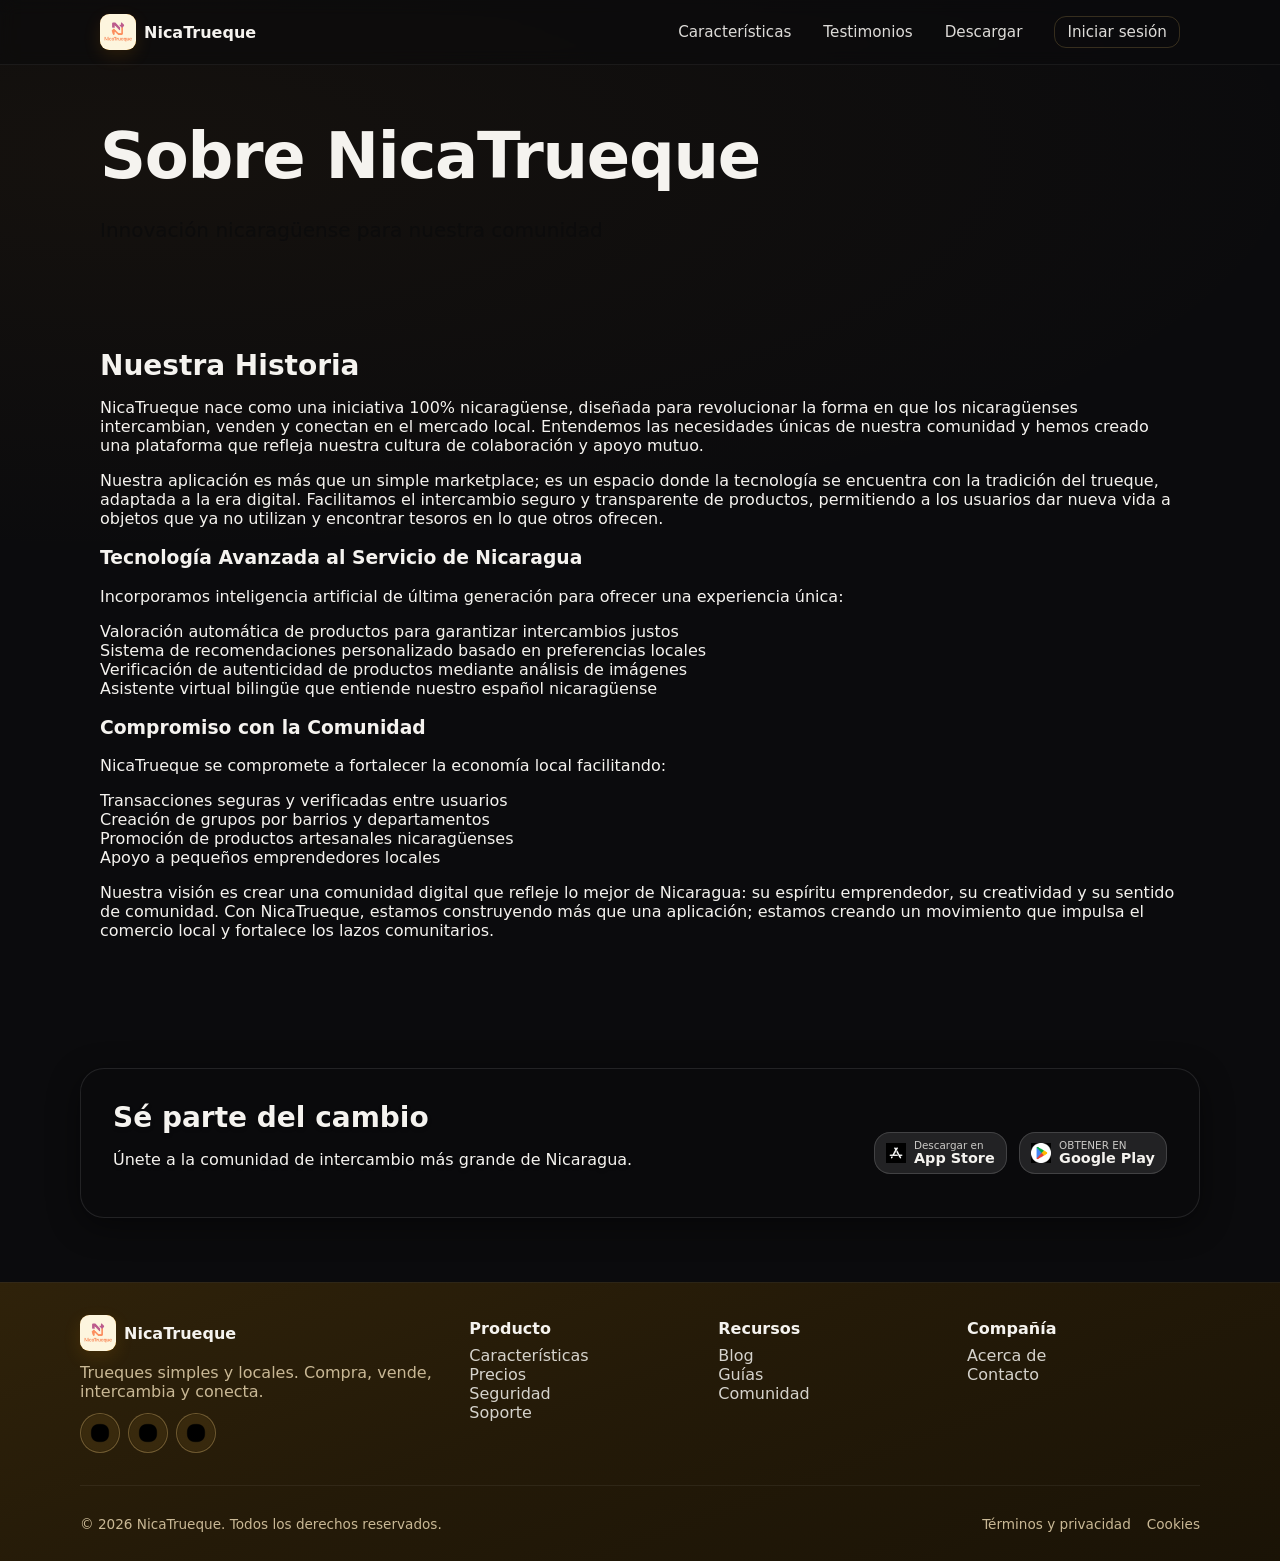
==== about.html @ b0444218 "Deploy landing site with assets, about page, and Google Play link Co-authored-by: Cursor <cursoragen" ====
<!DOCTYPE html>
<html lang="es">
<head>
  <meta charset="utf-8" />
  <meta name="viewport" content="width=device-width, initial-scale=1" />
  <title>NicaTrueque – Sobre Nosotros</title>
  <link rel="stylesheet" href="styles.css" />
</head>
<body>
  <header class="topbar">
    <div class="container topbar-inner">
      <a href="index.html" class="brand" aria-label="NicaTrueque inicio">
        <span class="brand-logo">
          <img src="assets/logo.jpg" alt="NicaTrueque logo">
        </span>
        <span class="brand-text">NicaTrueque</span>
      </a>

      <nav class="nav-desktop" aria-label="principal">
        <a href="index.html#features">Características</a>
        <a href="index.html#testimonials">Testimonios</a>
        <a href="index.html#download">Descargar</a>
        <a href="https://nicatrueque.online" class="btn-outline">Iniciar sesión</a>
      </nav>

      <button class="menu-btn" aria-label="Abrir menú" id="menuBtn">
        <svg viewBox="0 0 24 24" class="icon-20"><path d="M4 7h16M4 12h16M4 17h16" stroke="currentColor" stroke-width="1.8" stroke-linecap="round"/></svg>
      </button>
    </div>

    <nav class="nav-mobile" id="mobileNav" aria-label="principal móvil">
      <a href="index.html#features">Características</a>
      <a href="index.html#testimonials">Testimonios</a>
      <a href="index.html#download">Descargar</a>
      <a href="https://nicatrueque.online" class="btn-outline">Iniciar sesión</a>
    </nav>
  </header>

  <main>
    <section class="hero">
      <div class="container">
        <h1 class="h1 animate-left">Sobre NicaTrueque</h1>
        <p class="lead animate-right">
          Innovación nicaragüense para nuestra comunidad
        </p>
      </div>
    </section>

    <section class="section">
      <div class="container">
        <div class="about-content animate-up">
          <h2 class="h2">Nuestra Historia</h2>
          <p>NicaTrueque nace como una iniciativa 100% nicaragüense, diseñada para revolucionar la forma en que los nicaragüenses intercambian, venden y conectan en el mercado local. Entendemos las necesidades únicas de nuestra comunidad y hemos creado una plataforma que refleja nuestra cultura de colaboración y apoyo mutuo.</p>
          
          <p>Nuestra aplicación es más que un simple marketplace; es un espacio donde la tecnología se encuentra con la tradición del trueque, adaptada a la era digital. Facilitamos el intercambio seguro y transparente de productos, permitiendo a los usuarios dar nueva vida a objetos que ya no utilizan y encontrar tesoros en lo que otros ofrecen.</p>

          <h3>Tecnología Avanzada al Servicio de Nicaragua</h3>
          <p>Incorporamos inteligencia artificial de última generación para ofrecer una experiencia única:</p>
          <ul class="feature-list">
            <li>Valoración automática de productos para garantizar intercambios justos</li>
            <li>Sistema de recomendaciones personalizado basado en preferencias locales</li>
            <li>Verificación de autenticidad de productos mediante análisis de imágenes</li>
            <li>Asistente virtual bilingüe que entiende nuestro español nicaragüense</li>
          </ul>

          <h3>Compromiso con la Comunidad</h3>
          <p>NicaTrueque se compromete a fortalecer la economía local facilitando:</p>
          <ul class="feature-list">
            <li>Transacciones seguras y verificadas entre usuarios</li>
            <li>Creación de grupos por barrios y departamentos</li>
            <li>Promoción de productos artesanales nicaragüenses</li>
            <li>Apoyo a pequeños emprendedores locales</li>
          </ul>

          <p>Nuestra visión es crear una comunidad digital que refleje lo mejor de Nicaragua: su espíritu emprendedor, su creatividad y su sentido de comunidad. Con NicaTrueque, estamos construyendo más que una aplicación; estamos creando un movimiento que impulsa el comercio local y fortalece los lazos comunitarios.</p>
        </div>
      </div>
    </section>

    <section class="cta">
      <div class="container cta-inner">
        <div class="animate-left">
          <h3 class="h2">Sé parte del cambio</h3>
          <p>Únete a la comunidad de intercambio más grande de Nicaragua.</p>
        </div>
        <div class="btn-row animate-right">
          <a href="#" class="store-badge" aria-label="Descargar en App Store">
            <span class="badge-icon">
              <img src="assets/appstore-icon.png" alt="App Store" class="icon-20">
            </span>
            <span class="badge-text"><small>Descargar en</small><strong>App Store</strong></span>
          </a>
          <a href="#" class="store-badge" aria-label="Obtener en Google Play">
            <span class="badge-icon">
              <img src="assets/icona.png" alt="Google Play" class="icon-20">
            </span>
            <span class="badge-text"><small>OBTENER EN</small><strong>Google Play</strong></span>
          </a>
        </div>
      </div>
    </section>
  </main>

  <footer class="footer">
    <div class="container footer-grid">
      <div class="animate-left">
        <div class="brand-row">
          <span class="brand-logo" aria-hidden="true">
            <img src="assets/logo.jpg" alt="NicaTrueque logo">
          </span>
          <span class="brand-text">NicaTrueque</span>
        </div>
        <p class="muted">Trueques simples y locales. Compra, vende, intercambia y conecta.</p>
        <div class="social-row">
          <a href="https://www.facebook.com/nicatrueque.2025?rdid=Xfap9wgtmi3L8c10&share_url=https%3A%2F%2Fwww.facebook.com%2Fshare%2F1KpmhN8hHo%2F#" target="_blank" rel="noopener noreferrer" aria-label="Twitter" class="social"><img src="assets/Purpler_Icon/twitter.png" alt="Twitter" class="social-icon"></a>
          <a href="https://www.facebook.com/nicatrueque.2025?rdid=Xfap9wgtmi3L8c10&share_url=https%3A%2F%2Fwww.facebook.com%2Fshare%2F1KpmhN8hHo%2F#" target="_blank" rel="noopener noreferrer" aria-label="Facebook" class="social"><img src="assets/Purpler_Icon/facebook.png" alt="Facebook" class="social-icon"></a>
          <a href="https://www.facebook.com/nicatrueque.2025?rdid=Xfap9wgtmi3L8c10&share_url=https%3A%2F%2Fwww.facebook.com%2Fshare%2F1KpmhN8hHo%2F#" target="_blank" rel="noopener noreferrer" aria-label="Instagram" class="social"><img src="assets/Purpler_Icon/instagram.png" alt="Instagram" class="social-icon"></a>
        </div>
      </div>

      <div class="links-grid animate-right">
        <div>
          <h4>Producto</h4>
          <ul>
            <li><a href="about.html">Características</a></li>
            <li><a href="#">Precios</a></li>
            <li><a href="#">Seguridad</a></li>
            <li><a href="mailto:nicatruequ@gmail.com?subject=Soporte%20NicaTrueque" title="Contactar a soporte">Soporte</a></li>
          </ul>
        </div>
        <div>
          <h4>Recursos</h4>
          <ul>
            <li><a href="#">Blog</a></li>
            <li><a href="#">Guías</a></li>
            <li><a href="#">Comunidad</a></li>
          </ul>
        </div>
        <div>
          <h4>Compañía</h4>
          <ul>
            <li><a href="about.html">Acerca de</a></li>
            <li><a href="mailto:nicatruequ@gmail.com" title="Envíanos un correo">Contacto</a></li>
          </ul>
        </div>
      </div>
    </div>
    <div class="container footer-bottom">
      <p>© <span id="year"></span> NicaTrueque. Todos los derechos reservados.</p>
      <div class="legal">
        <a href="#">Términos y privacidad</a>
        <a href="#">Cookies</a>
      </div>
    </div>
  </footer>

  <script>
    // Animation observer
    const observer = new IntersectionObserver((entries) => {
      entries.forEach(entry => {
        if (entry.isIntersecting) {
          entry.target.classList.add('animate');
        }
      });
    }, {
      threshold: 0.1
    });

    // Observe all animated elements
    document.addEventListener('DOMContentLoaded', () => {
      const animatedElements = document.querySelectorAll('.animate-left, .animate-right, .animate-up');
      animatedElements.forEach(el => observer.observe(el));

      // Update copyright year
      document.getElementById('year').textContent = new Date().getFullYear();
    });
  </script>
</body>
</html>
---- styles.css ----
/* ====== Reset básico ====== */
* { box-sizing: border-box; }
html, body { margin: 0; padding: 0; }
img, svg { display: block; max-width: 100%; }
a { color: inherit; text-decoration: none; }
ul { list-style: none; padding: 0; margin: 0; }
button { background: none; border: none; cursor: pointer; }

:root{
  /* Futuristic palette based on user colors */
  --bg: #0b0b0d; /* dark app background */
  --card: #0f1113; /* slightly lighter panel */
  --text: #f5f3ef; /* light text */
  --muted: #c9b895; /* muted light gold */
  --border: rgba(255,255,255,0.06);
  --accent-dark: #7B542F; /* user: dark brown */
  --accent-2: #B6771D;   /* user: brown/gold */
  --accent-3: #FF9D00;   /* user: orange */
  --accent-4: #FFCF71;   /* user: light gold */
  --accent-glow: rgba(255,157,0,0.12);
}

body { font-family: ui-sans-serif, system-ui, -apple-system, Segoe UI, Roboto, Ubuntu, Cantarell, Noto Sans, Arial, "Apple Color Emoji", "Segoe UI Emoji"; color: var(--text); background: radial-gradient(1200px 400px at 10% 10%, rgba(183,119,29,0.06), transparent), var(--bg); }

.container { max-width: 1120px; margin: 0 auto; padding: 0 1.25rem; }

/* ====== Topbar ====== */
.topbar { position: sticky; top: 0; backdrop-filter: saturate(1.4) blur(8px); background: rgba(11,11,13,0.6); border-bottom: 1px solid var(--border); z-index: 10; }
.topbar-inner { display:flex; align-items:center; justify-content:space-between; height:64px; }
.brand { display:flex; align-items:center; gap:.5rem; }
.brand-logo { display:grid; place-items:center; width:36px; height:36px; border-radius:.6rem; background: linear-gradient(135deg, var(--accent-2), var(--accent-3)); color:#0b0b0d; box-shadow: 0 6px 18px var(--accent-glow); }
.brand-text { font-weight: 700; }

/* Ensure logo image fills the logo container */
.brand-logo img { width: 100%; height: 100%; object-fit: cover; border-radius: inherit; display: block; }

.nav-desktop { display:none; gap:2rem; align-items:center; }
.nav-desktop a { font-size:.95rem; color: rgba(245,243,239,0.9); }
.nav-desktop a:hover { color: var(--accent-4); }
.btn-outline { border:1px solid rgba(255,207,113,0.18); color: var(--accent-3); padding:.4rem .75rem; border-radius:.75rem; }
.btn-outline:hover { background: rgba(255,207,113,0.04); }

.menu-btn { display:inline-flex; border:1px solid var(--border); padding:.4rem .6rem; border-radius:.75rem; }
.icon-20 { width:20px; height:20px; }
.icon-24 { width:24px; height:24px; }

.nav-mobile { display:none; flex-direction:column; gap:.5rem; padding: .5rem 1rem 1rem; border-bottom:1px solid var(--border); }
.nav-mobile a { padding:.5rem .75rem; border-radius:.5rem; color: rgba(245,243,239,0.9); }
.nav-mobile a:hover { background: rgba(255,207,113,0.03); color: var(--accent-4); }

/* ====== Hero ====== */
.hero { position: relative; overflow: hidden; padding: 3.5rem 0; color: var(--text); background: none; }
.hero .lead { color: rgba(11,11,13,0.8); }

/* Make the two store buttons in the hero section black */
.hero .store-badge { background: #000 !important; color: #fff !important; border-color: rgba(255,255,255,0.06); box-shadow: 0 6px 18px rgba(0,0,0,0.35); }
.hero .store-badge .badge-text { color: #fff; }
.hero .store-badge img { filter: none; }
.h1 { 
  font-size: clamp(2.5rem, 5vw, 4rem); 
  margin: 0;
  line-height: 1.1;
  font-weight: 800;
  letter-spacing: -0.02em;
}

.h1 span {
  display: inline-block;
}

.h2 { 
  font-size: clamp(1.25rem, 2.5vw, 1.75rem); 
  margin: 0 0 .25rem;
}

.lead { 
  color: var(--muted); 
  margin: 1.5rem 0 0; 
  max-width: 55ch;
  font-size: 1.25rem;
  line-height: 1.5;
}

.hero-grid { display:grid; gap:2.5rem; align-items:center; }
@media (min-width: 1024px){
  .hero-grid { grid-template-columns: 1fr 1fr; }
}

.btn-row { display:flex; flex-wrap:wrap; gap:.75rem; margin-top:1.25rem; }
.btn-primary { background: linear-gradient(90deg, var(--accent-2), var(--accent-3)); color:#0b0b0d; font-weight:700; padding:.75rem 1.1rem; border-radius:1rem; box-shadow: 0 8px 30px var(--accent-glow); border: 1px solid rgba(255,255,255,0.04); letter-spacing: .2px; }
.btn-primary:hover { background: linear-gradient(90deg, var(--accent-dark), var(--accent-2)); transform: translateY(-1px); }

.store-badge { display:inline-flex; align-items:center; gap:.5rem; background: linear-gradient(180deg, rgba(255,255,255,0.02), rgba(255,255,255,0.01)); color: var(--text); border:1px solid var(--border); border-radius:1rem; padding:.45rem .7rem; backdrop-filter: blur(6px); }
.store-badge .badge-text { display:flex; flex-direction:column; line-height:1.05; }
.store-badge small { opacity:.8; font-size:.65rem; }
.store-badge strong { font-size:.9rem; }

.phone-wrap { display:flex; justify-content:center; }
.phone { position:relative; width:280px; height:540px; background: linear-gradient(180deg, rgba(255,157,0,0.04), rgba(123,84,47,0.02)); border:1px solid rgba(255,255,255,0.04); border-radius:40px; padding:10px; box-shadow: 0 18px 50px rgba(0,0,0,.5); }
.notch { width:128px; height:24px; background: linear-gradient(90deg, rgba(0,0,0,0.6), rgba(0,0,0,0.4)); border-bottom-left-radius:16px; border-bottom-right-radius:16px; margin:4px auto 0; }
.screen { position:relative; height:460px; margin:8px auto 0; border-radius:32px; overflow:hidden; background: linear-gradient(135deg, rgba(11,11,13,0.6), rgba(7,7,10,0.9)); display:flex; align-items:center; justify-content:center; }
.logo-gif { max-height:220px; border-radius:12px; }
.media-chip { position:absolute; bottom:10px; left:50%; transform:translateX(-50%); background: rgba(255,255,255,0.04); color: var(--muted); font-size:.65rem; padding:.15rem .35rem; border-radius:999px; backdrop-filter: blur(4px); }

.side-btn { position:absolute; width:2px; background:#9ca3af; right:-1px; border-radius:2px; }
.side-btn.left { left:-1px; right:auto; top:96px; height:64px; }
.side-btn.right.short { top:80px; height:32px; }
.side-btn.right.long { top:128px; height:56px; }

.svg-card { width:200px; height:200px; background: linear-gradient(135deg, rgba(255,207,113,0.06), rgba(255,157,0,0.03)); border-radius:16px; padding:16px; box-shadow: 0 8px 28px rgba(183,119,29,0.06); }

/* Restore original phone frame color for the first section (hero) */
.hero .phone { background: #111827 !important; border: 1px solid #d1d5db !important; box-shadow: 0 15px 40px rgba(0,0,0,.15) !important; padding: 8px !important; width: 270px !important; height: 520px !important; }

/* ====== Secciones ====== */
.section { padding: 3rem 0; }
.grid-3 { display:grid; gap:1rem; }
@media (min-width: 768px){ .grid-3 { grid-template-columns: repeat(3, 1fr); } }
.card { background: var(--card); border:1px solid rgba(255,255,255,0.03); border-radius:24px; padding:1rem; box-shadow: 0 6px 18px rgba(0,0,0,.45); }
.card-icon { display:inline-flex; align-items:center; justify-content:center; background: linear-gradient(135deg, var(--accent-4), rgba(255,157,0,0.06)); color: var(--accent-dark); border:1px solid rgba(255,207,113,0.06); border-radius:16px; padding:.6rem; margin-bottom:.6rem; }
/* ensure Purpler icons fit nicely */
.card-icon img { width: 28px; height: 28px; display: block; }

/* ====== Testimonials ====== */
.testimonials-grid {
  display: grid;
  gap: 2rem;
  grid-template-columns: repeat(auto-fit, minmax(300px, 1fr));
}

.testimonial-card {
  background: var(--card);
  border: 1px solid var(--border);
  border-radius: 24px;
  padding: 1.5rem;
  box-shadow: 0 8px 28px rgba(0,0,0,.25);
  transition: transform 0.3s ease;
}

.testimonial-card:hover {
  transform: translateY(-5px);
}

.testimonial-content {
  display: flex;
  flex-direction: column;
  gap: 1rem;
}

.star-icon {
  width: 56px;
  height: 56px;
  border-radius: 50%;
  object-fit: cover;
  border: 2px solid rgba(255, 214, 140, 0.7);
  box-shadow: 0 6px 14px rgba(0, 0, 0, 0.25);
}

.testimonial-text {
  color: var(--text);
  font-size: 1.1rem;
  line-height: 1.6;
  font-style: italic;
}

.testimonial-author {
  display: flex;
  flex-direction: column;
  gap: 0.25rem;
  margin-top: 1rem;
}

.testimonial-author strong {
  color: var(--accent-4);
}

.testimonial-author span {
  color: var(--muted);
  font-size: 0.9rem;
}

/* ====== CTA ====== */
.cta {
  background: linear-gradient(rgba(0, 0, 0, 0.7), rgba(0, 0, 0, 0.7)), url('assets/background-app-phone.png');
  background-size: cover;
  background-position: center;
  background-attachment: fixed;
  padding: 4rem 0;
}

.cta-inner { 
  display: flex; 
  align-items: center; 
  justify-content: space-between; 
  gap: 2rem;
  background: rgba(11, 11, 13, 0.85);
  backdrop-filter: blur(10px);
  border: 1px solid rgba(255, 255, 255, 0.1);
  border-radius: 24px;
  padding: 2rem;
  box-shadow: 0 8px 32px rgba(0, 0, 0, 0.45);
}

.cta-inner h3,
.cta-inner p {
  color: var(--text);
  text-shadow: 0 2px 4px rgba(0, 0, 0, 0.2);
}

.cta-inner .store-badge {
  background: rgba(255, 255, 255, 0.1);
  backdrop-filter: blur(5px);
  border: 1px solid rgba(255, 255, 255, 0.15);
  transition: all 0.3s ease;
}

.cta-inner .store-badge:hover {
  background: rgba(255, 255, 255, 0.15);
  transform: translateY(-2px);
}

@media (max-width: 640px){ 
  .cta-inner { 
    flex-direction: column; 
    align-items: flex-start;
    padding: 1.5rem;
  } 
}

/* ====== Footer ====== */
.footer { border-top:1px solid var(--border); background: linear-gradient(160deg, #2f220a 0%, #241a08 45%, #1a1306 100%); }
.footer-grid { display:grid; gap:1.5rem; padding:2rem 0; }
@media (min-width: 768px){ .footer-grid { grid-template-columns: 1fr 2fr; } }
.brand-row { display:flex; align-items:center; gap:.5rem; }
.muted { color: var(--muted); margin:.75rem 0 0; max-width: 45ch; }
.social-row { display:flex; gap:.5rem; margin-top:.75rem; }
.social {
  display:grid;
  place-items:center;
  width:40px;
  height:40px;
  border:1px solid rgba(255,214,140,0.28);
  border-radius:999px;
  background: rgba(255,191,73,0.08);
  box-shadow: 0 0 0 1px rgba(0,0,0,0.15) inset;
  transition: all .25s ease;
}
.social:hover {
  background: rgba(255,191,73,0.2);
  border-color: rgba(255,226,164,0.55);
  transform: translateY(-2px);
}
.social-icon {
  width:20px;
  height:20px;
  display:block;
  filter: brightness(0) saturate(100%);
}

.links-grid { display:grid; grid-template-columns: repeat(2, 1fr); gap:1rem; }
@media (min-width: 640px){ .links-grid { grid-template-columns: repeat(3, 1fr); } }
.links-grid h4 { margin:.25rem 0 .5rem; }
.links-grid a { color: rgba(245,243,239,0.85); }
.links-grid a:hover { color: var(--accent-4); }

.footer-bottom { border-top:1px solid var(--border); display:flex; justify-content:space-between; align-items:center; padding:1rem 0; color: var(--muted); font-size:.85rem; }
.footer-bottom .legal { display:flex; gap:1rem; }

/* ====== Animations ====== */
@keyframes slideInLeft {
  from {
    opacity: 0;
    transform: translateX(-100px);
  }
  to {
    opacity: 1;
    transform: translateX(0);
  }
}

@keyframes slideInRight {
  from {
    opacity: 0;
    transform: translateX(100px);
  }
  to {
    opacity: 1;
    transform: translateX(0);
  }
}

@keyframes slideInUp {
  from {
    opacity: 0;
    transform: translateY(50px);
  }
  to {
    opacity: 1;
    transform: translateY(0);
  }
}

.animate-left {
  opacity: 0;
  transform: translateX(-100px);
}

.animate-right {
  opacity: 0;
  transform: translateX(100px);
}

.animate-up {
  opacity: 0;
  transform: translateY(50px);
}

.animate-left.animate,
.animate-right.animate,
.animate-up.animate {
  opacity: 1;
  transform: translate(0);
  transition: all 0.8s ease-out;
}

/* ====== Dark-gold animated background scoped to .hero ====== */
.hero .gold-bg {
  position: absolute;
  inset: 0;
  z-index: 1;
  /* Layered dark-gold gradient */
  background:
    radial-gradient(1200px 800px at 15% 20%, rgba(255,220,130,.12), transparent 60%),
    radial-gradient(1200px 900px at 85% 80%, rgba(255,200,90,.10), transparent 60%),
    linear-gradient(130deg,
      #0b0a08 0%,
      #15110c 15%,
      #7a5a14 32%,
      #a37b13 50%,
      #c4a24a 64%,
      #1a140d 78%,
      #0b0a08 100%);
  background-size: 180% 180%;
  animation: gradientShiftHero 28s ease-in-out infinite alternate;
}

.hero .gold-bg::before {
  content: "";
  position: absolute; inset: 0;
  pointer-events: none;
  background-image: repeating-radial-gradient(circle at 20% 30%, rgba(255,255,255,0.06) 0 1px, rgba(0,0,0,0) 1px 2px);
  mix-blend-mode: overlay;
  filter: contrast(140%) brightness(110%);
  opacity: .65;
  animation: grainMoveHero 3.5s steps(6) infinite;
}

.hero .gold-bg::after {
  content: "";
  position: absolute; inset: -20% -40%;
  background: linear-gradient(100deg, rgba(255,255,255,0) 35%, rgba(255,245,200,.16) 50%, rgba(255,255,255,0) 65%);
  transform: translateX(-60%) rotate(8deg);
  animation: shimmerHero 10s linear infinite;
  mix-blend-mode: screen;
  pointer-events: none;
}

.hero .sparkles {
  position: absolute; inset: 0; pointer-events: none; z-index: 2;
  opacity: 0.35;
  background:
    radial-gradient(3px 3px at 12% 24%, #ffe8a6 0 60%, transparent 60%),
    radial-gradient(2px 2px at 28% 72%, #ffd36b 0 60%, transparent 60%),
    radial-gradient(2px 2px at 52% 18%, #ffe1a0 0 60%, transparent 60%),
    radial-gradient(3px 3px at 76% 64%, #ffd981 0 60%, transparent 60%),
    radial-gradient(2px 2px at 88% 36%, #ffefb2 0 60%, transparent 60%);
  animation: driftHero 22s ease-in-out infinite alternate;
  filter: drop-shadow(0 0 4px rgba(255,217,130,.4));
}

/* Ensure content sits above the background */
.hero .container { position: relative; z-index: 5; }

@keyframes gradientShiftHero {
  0%   { background-position: 0% 40%; }
  50%  { background-position: 60% 60%; }
  100% { background-position: 100% 40%; }
}
@keyframes grainMoveHero {
  0% { transform: translate(0,0); }
  100% { transform: translate(2%, -2%); }
}
@keyframes shimmerHero {
  0%   { transform: translateX(-60%) rotate(8deg); }
  100% { transform: translateX(60%)  rotate(8deg); }
}
@keyframes driftHero {
  0%   { transform: translateY(0) scale(1); }
  100% { transform: translateY(-10px) scale(1.02); }
}

/* ====== Utilidades ====== */
.visually-hidden { position:absolute!important; height:1px; width:1px; overflow:hidden; clip: rect(1px,1px,1px,1px); white-space:nowrap; }

/* ====== Responsivo ====== */
@media (min-width: 768px){
  .nav-desktop { display:flex; }
  .menu-btn { display:none; }
}
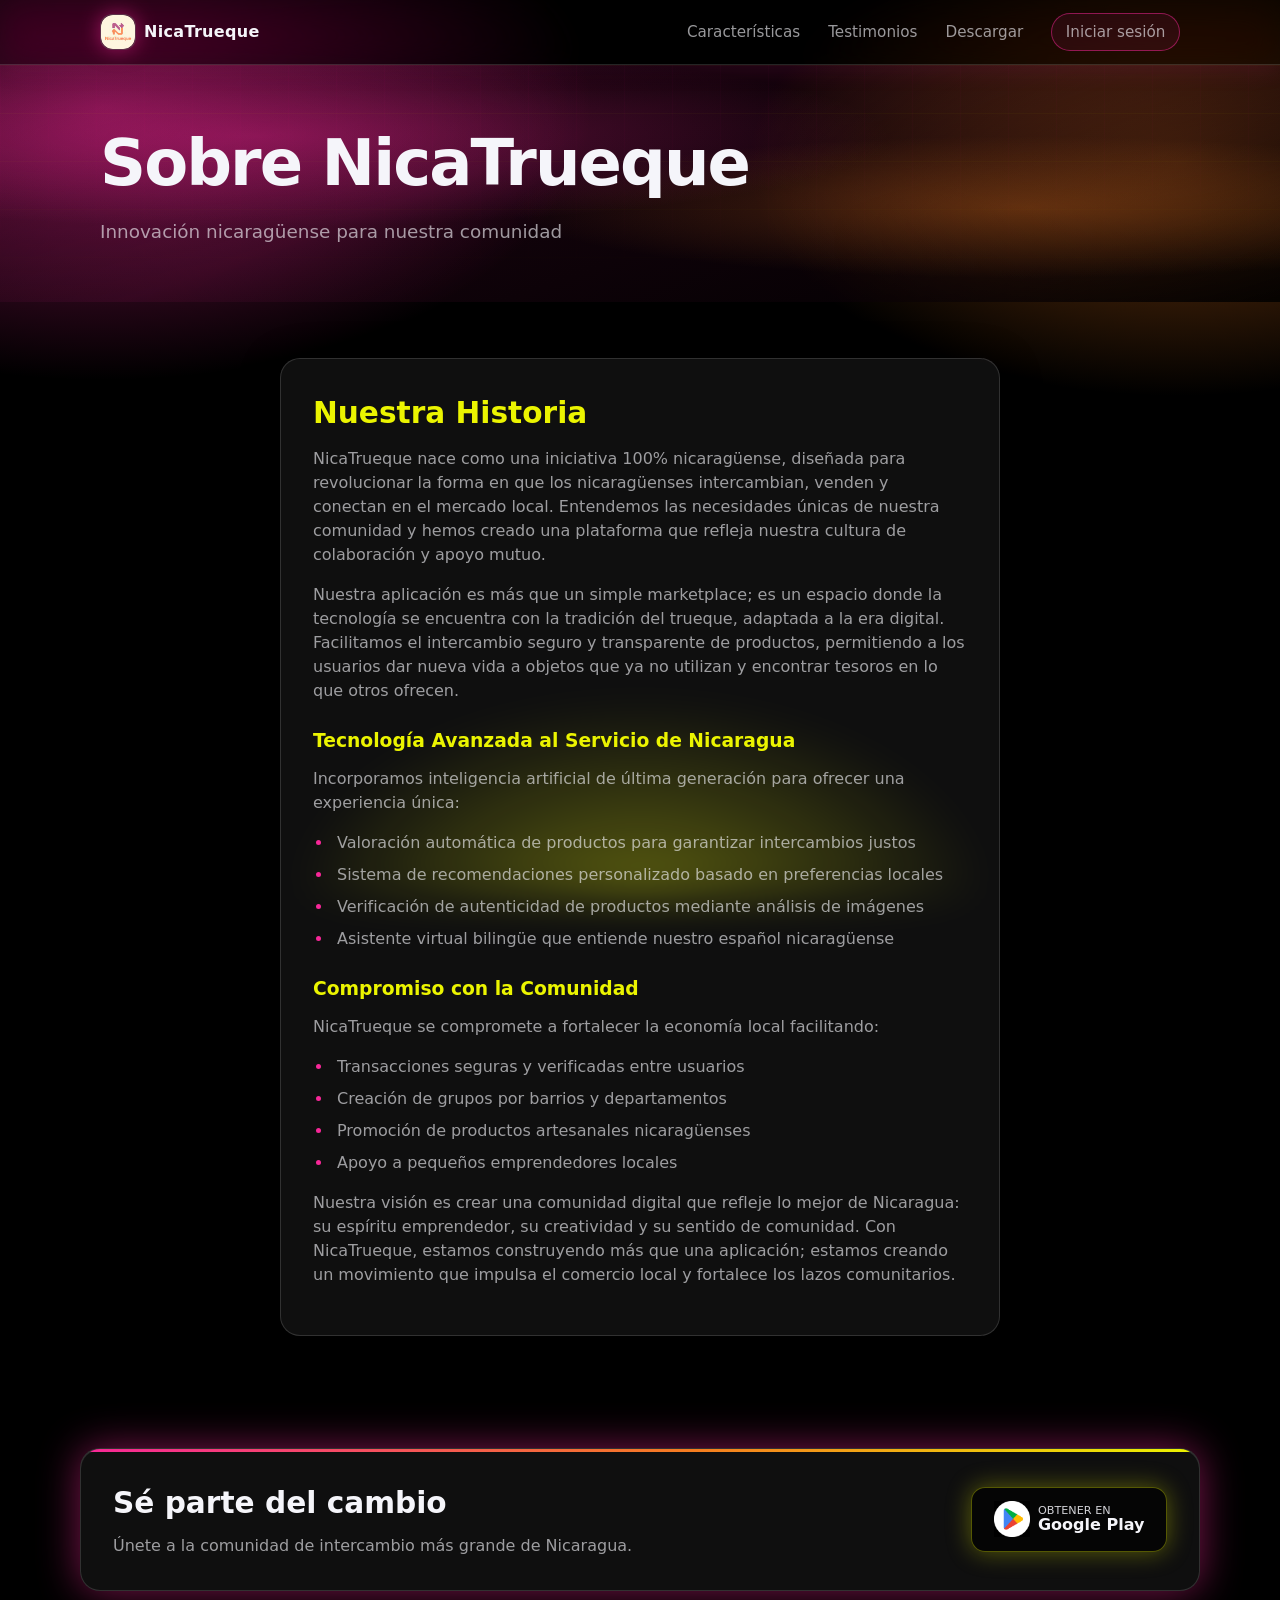
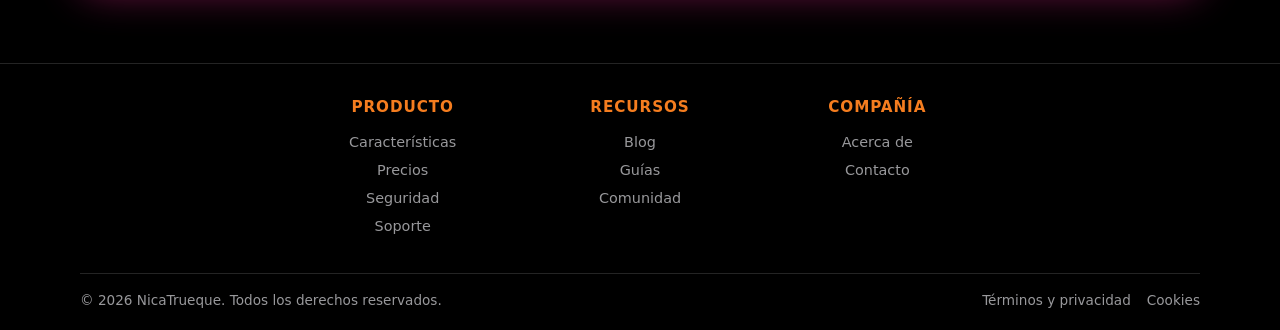
==== commit 9c3e78cd: "Update landing with features carousel, redesigned UI, and footer links. Adds about page, optimized a" ====
--- a/about.html
+++ b/about.html
@@ -4,6 +4,8 @@
   <meta charset="utf-8" />
   <meta name="viewport" content="width=device-width, initial-scale=1" />
   <title>NicaTrueque – Sobre Nosotros</title>
+  <link rel="icon" type="image/jpeg" href="assets/logo-icon.jpg" />
+  <link rel="apple-touch-icon" href="assets/logo-header.jpg" />
   <link rel="stylesheet" href="styles.css" />
 </head>
 <body>
@@ -11,7 +13,7 @@
     <div class="container topbar-inner">
       <a href="index.html" class="brand" aria-label="NicaTrueque inicio">
         <span class="brand-logo">
-          <img src="assets/logo.jpg" alt="NicaTrueque logo">
+          <img src="assets/logo-header.jpg" alt="NicaTrueque logo" width="36" height="36" fetchpriority="high" decoding="async">
         </span>
         <span class="brand-text">NicaTrueque</span>
       </a>
@@ -38,6 +40,8 @@
 
   <main>
     <section class="hero">
+      <div class="scifi-bg" aria-hidden="true"></div>
+      <div class="scifi-grid" aria-hidden="true"></div>
       <div class="container">
         <h1 class="h1 animate-left">Sobre NicaTrueque</h1>
         <p class="lead animate-right">
@@ -84,13 +88,7 @@
           <p>Únete a la comunidad de intercambio más grande de Nicaragua.</p>
         </div>
         <div class="btn-row animate-right">
-          <a href="#" class="store-badge" aria-label="Descargar en App Store">
-            <span class="badge-icon">
-              <img src="assets/appstore-icon.png" alt="App Store" class="icon-20">
-            </span>
-            <span class="badge-text"><small>Descargar en</small><strong>App Store</strong></span>
-          </a>
-          <a href="#" class="store-badge" aria-label="Obtener en Google Play">
+          <a href="https://play.google.com/store/apps/details?id=com.realesed.nicatrueque" class="store-badge" aria-label="Obtener en Google Play" target="_blank" rel="noopener noreferrer">
             <span class="badge-icon">
               <img src="assets/icona.png" alt="Google Play" class="icon-20">
             </span>
@@ -103,21 +101,6 @@
 
   <footer class="footer">
     <div class="container footer-grid">
-      <div class="animate-left">
-        <div class="brand-row">
-          <span class="brand-logo" aria-hidden="true">
-            <img src="assets/logo.jpg" alt="NicaTrueque logo">
-          </span>
-          <span class="brand-text">NicaTrueque</span>
-        </div>
-        <p class="muted">Trueques simples y locales. Compra, vende, intercambia y conecta.</p>
-        <div class="social-row">
-          <a href="https://www.facebook.com/nicatrueque.2025?rdid=Xfap9wgtmi3L8c10&share_url=https%3A%2F%2Fwww.facebook.com%2Fshare%2F1KpmhN8hHo%2F#" target="_blank" rel="noopener noreferrer" aria-label="Twitter" class="social"><img src="assets/Purpler_Icon/twitter.png" alt="Twitter" class="social-icon"></a>
-          <a href="https://www.facebook.com/nicatrueque.2025?rdid=Xfap9wgtmi3L8c10&share_url=https%3A%2F%2Fwww.facebook.com%2Fshare%2F1KpmhN8hHo%2F#" target="_blank" rel="noopener noreferrer" aria-label="Facebook" class="social"><img src="assets/Purpler_Icon/facebook.png" alt="Facebook" class="social-icon"></a>
-          <a href="https://www.facebook.com/nicatrueque.2025?rdid=Xfap9wgtmi3L8c10&share_url=https%3A%2F%2Fwww.facebook.com%2Fshare%2F1KpmhN8hHo%2F#" target="_blank" rel="noopener noreferrer" aria-label="Instagram" class="social"><img src="assets/Purpler_Icon/instagram.png" alt="Instagram" class="social-icon"></a>
-        </div>
-      </div>
-
       <div class="links-grid animate-right">
         <div>
           <h4>Producto</h4>
@@ -125,22 +108,22 @@
             <li><a href="about.html">Características</a></li>
             <li><a href="#">Precios</a></li>
             <li><a href="#">Seguridad</a></li>
-            <li><a href="mailto:nicatruequ@gmail.com?subject=Soporte%20NicaTrueque" title="Contactar a soporte">Soporte</a></li>
+            <li><a href="mailto:nicatrueque@gmail.com?subject=Soporte%20NicaTrueque" title="Contactar a soporte">Soporte</a></li>
           </ul>
         </div>
         <div>
           <h4>Recursos</h4>
           <ul>
             <li><a href="#">Blog</a></li>
-            <li><a href="#">Guías</a></li>
-            <li><a href="#">Comunidad</a></li>
+            <li><a href="https://www.facebook.com/nicatrueque.2025/" target="_blank" rel="noopener noreferrer">Guías</a></li>
+            <li><a href="https://www.facebook.com/nicatrueque.2025/" target="_blank" rel="noopener noreferrer">Comunidad</a></li>
           </ul>
         </div>
         <div>
           <h4>Compañía</h4>
           <ul>
             <li><a href="about.html">Acerca de</a></li>
-            <li><a href="mailto:nicatruequ@gmail.com" title="Envíanos un correo">Contacto</a></li>
+            <li><a href="mailto:nicatrueque@gmail.com" title="Envíanos un correo">Contacto</a></li>
           </ul>
         </div>
       </div>
@@ -154,26 +137,6 @@
     </div>
   </footer>
 
-  <script>
-    // Animation observer
-    const observer = new IntersectionObserver((entries) => {
-      entries.forEach(entry => {
-        if (entry.isIntersecting) {
-          entry.target.classList.add('animate');
-        }
-      });
-    }, {
-      threshold: 0.1
-    });
-
-    // Observe all animated elements
-    document.addEventListener('DOMContentLoaded', () => {
-      const animatedElements = document.querySelectorAll('.animate-left, .animate-right, .animate-up');
-      animatedElements.forEach(el => observer.observe(el));
-
-      // Update copyright year
-      document.getElementById('year').textContent = new Date().getFullYear();
-    });
-  </script>
+  <script src="app.js" defer></script>
 </body>
 </html>
--- a/styles.css
+++ b/styles.css
@@ -1,146 +1,449 @@
-/* ====== Reset básico ====== */
+/* ====== Reset ====== */
 * { box-sizing: border-box; }
-html, body { margin: 0; padding: 0; }
+
+html, body {
+  margin: 0;
+  padding: 0;
+  overflow-x: hidden;
+  width: 100%;
+  max-width: 100%;
+}
+
+main {
+  overflow-x: hidden;
+  max-width: 100%;
+}
+
 img, svg { display: block; max-width: 100%; }
 a { color: inherit; text-decoration: none; }
 ul { list-style: none; padding: 0; margin: 0; }
-button { background: none; border: none; cursor: pointer; }
-
-:root{
-  /* Futuristic palette based on user colors */
-  --bg: #0b0b0d; /* dark app background */
-  --card: #0f1113; /* slightly lighter panel */
-  --text: #f5f3ef; /* light text */
-  --muted: #c9b895; /* muted light gold */
-  --border: rgba(255,255,255,0.06);
-  --accent-dark: #7B542F; /* user: dark brown */
-  --accent-2: #B6771D;   /* user: brown/gold */
-  --accent-3: #FF9D00;   /* user: orange */
-  --accent-4: #FFCF71;   /* user: light gold */
-  --accent-glow: rgba(255,157,0,0.12);
-}
-
-body { font-family: ui-sans-serif, system-ui, -apple-system, Segoe UI, Roboto, Ubuntu, Cantarell, Noto Sans, Arial, "Apple Color Emoji", "Segoe UI Emoji"; color: var(--text); background: radial-gradient(1200px 400px at 10% 10%, rgba(183,119,29,0.06), transparent), var(--bg); }
+button { background: none; border: none; cursor: pointer; font: inherit; }
+
+/* ====== Sci-fi palette ====== */
+:root {
+  --black: #000000;
+  --pink: #F72798;
+  --orange: #F57D1F;
+  --yellow: #EBF400;
+  --bg: var(--black);
+  --text: #f5f5fa;
+  --muted: rgba(245, 245, 250, 0.62);
+  --glass: rgba(255, 255, 255, 0.06);
+  --glass-strong: rgba(255, 255, 255, 0.1);
+  --glass-border: rgba(255, 255, 255, 0.14);
+  --glass-blur: 20px;
+  --radius: 20px;
+  --radius-sm: 14px;
+  --glow-pink: rgba(247, 39, 152, 0.5);
+  --glow-orange: rgba(245, 125, 31, 0.45);
+  --glow-yellow: rgba(235, 244, 0, 0.35);
+  --gradient-accent: linear-gradient(135deg, var(--pink) 0%, var(--orange) 55%, var(--yellow) 100%);
+}
+
+body {
+  font-family: "Segoe UI", ui-sans-serif, system-ui, -apple-system, Roboto, sans-serif;
+  color: var(--text);
+  background: var(--black);
+  min-height: 100vh;
+  line-height: 1.5;
+}
+
+body::before {
+  content: "";
+  position: fixed;
+  inset: 0;
+  z-index: -2;
+  background:
+    radial-gradient(ellipse 70% 55% at 8% 12%, var(--glow-pink), transparent 55%),
+    radial-gradient(ellipse 65% 50% at 92% 18%, var(--glow-orange), transparent 52%),
+    radial-gradient(ellipse 55% 45% at 50% 100%, var(--glow-yellow), transparent 50%),
+    var(--black);
+  pointer-events: none;
+}
 
 .container { max-width: 1120px; margin: 0 auto; padding: 0 1.25rem; }
 
+.text-gradient {
+  background: var(--gradient-accent);
+  -webkit-background-clip: text;
+  background-clip: text;
+  color: transparent;
+}
+
+.section-title {
+  text-align: center;
+  margin: 0 0 2rem;
+}
+
+/* ====== Glass utility ====== */
+.glass-panel {
+  background: var(--glass);
+  backdrop-filter: blur(var(--glass-blur)) saturate(160%);
+  -webkit-backdrop-filter: blur(var(--glass-blur)) saturate(160%);
+  border: 1px solid var(--glass-border);
+  box-shadow:
+    0 8px 32px rgba(0, 0, 0, 0.45),
+    inset 0 1px 0 rgba(255, 255, 255, 0.1);
+}
+
 /* ====== Topbar ====== */
-.topbar { position: sticky; top: 0; backdrop-filter: saturate(1.4) blur(8px); background: rgba(11,11,13,0.6); border-bottom: 1px solid var(--border); z-index: 10; }
-.topbar-inner { display:flex; align-items:center; justify-content:space-between; height:64px; }
-.brand { display:flex; align-items:center; gap:.5rem; }
-.brand-logo { display:grid; place-items:center; width:36px; height:36px; border-radius:.6rem; background: linear-gradient(135deg, var(--accent-2), var(--accent-3)); color:#0b0b0d; box-shadow: 0 6px 18px var(--accent-glow); }
-.brand-text { font-weight: 700; }
-
-/* Ensure logo image fills the logo container */
-.brand-logo img { width: 100%; height: 100%; object-fit: cover; border-radius: inherit; display: block; }
-
-.nav-desktop { display:none; gap:2rem; align-items:center; }
-.nav-desktop a { font-size:.95rem; color: rgba(245,243,239,0.9); }
-.nav-desktop a:hover { color: var(--accent-4); }
-.btn-outline { border:1px solid rgba(255,207,113,0.18); color: var(--accent-3); padding:.4rem .75rem; border-radius:.75rem; }
-.btn-outline:hover { background: rgba(255,207,113,0.04); }
-
-.menu-btn { display:inline-flex; border:1px solid var(--border); padding:.4rem .6rem; border-radius:.75rem; }
-.icon-20 { width:20px; height:20px; }
-.icon-24 { width:24px; height:24px; }
-
-.nav-mobile { display:none; flex-direction:column; gap:.5rem; padding: .5rem 1rem 1rem; border-bottom:1px solid var(--border); }
-.nav-mobile a { padding:.5rem .75rem; border-radius:.5rem; color: rgba(245,243,239,0.9); }
-.nav-mobile a:hover { background: rgba(255,207,113,0.03); color: var(--accent-4); }
+.topbar {
+  position: sticky;
+  top: 0;
+  z-index: 100;
+  background: rgba(0, 0, 0, 0.55);
+  backdrop-filter: blur(16px) saturate(180%);
+  -webkit-backdrop-filter: blur(16px) saturate(180%);
+  border-bottom: 1px solid var(--glass-border);
+  box-shadow: 0 4px 24px rgba(247, 39, 152, 0.12);
+}
+
+.topbar-inner {
+  display: flex;
+  align-items: center;
+  justify-content: space-between;
+  height: 64px;
+}
+
+.brand { display: flex; align-items: center; gap: 0.5rem; }
+.brand-text { font-weight: 700; letter-spacing: 0.02em; }
+
+.brand-logo {
+  display: grid;
+  place-items: center;
+  width: 36px;
+  height: 36px;
+  border-radius: 12px;
+  background: var(--glass);
+  border: 1px solid var(--glass-border);
+  box-shadow: 0 0 20px var(--glow-pink);
+  overflow: hidden;
+}
+
+.brand-logo img {
+  width: 100%;
+  height: 100%;
+  object-fit: cover;
+  border-radius: inherit;
+}
+
+.nav-desktop { display: none; gap: 1.75rem; align-items: center; }
+.nav-desktop a {
+  font-size: 0.95rem;
+  color: var(--muted);
+  transition: color 0.2s ease, text-shadow 0.2s ease;
+}
+.nav-desktop a:hover {
+  color: var(--yellow);
+  text-shadow: 0 0 12px var(--glow-yellow);
+}
+
+.btn-outline {
+  border: 1px solid rgba(247, 39, 152, 0.5);
+  color: var(--pink);
+  padding: 0.4rem 0.85rem;
+  border-radius: 999px;
+  background: rgba(247, 39, 152, 0.08);
+  transition: background 0.2s ease, box-shadow 0.2s ease, border-color 0.2s ease;
+}
+.btn-outline:hover {
+  background: rgba(247, 39, 152, 0.18);
+  border-color: var(--pink);
+  box-shadow: 0 0 20px var(--glow-pink);
+}
+
+.menu-btn {
+  display: inline-flex;
+  border: 1px solid var(--glass-border);
+  padding: 0.4rem 0.6rem;
+  border-radius: var(--radius-sm);
+  color: var(--text);
+  background: var(--glass);
+}
+
+.icon-20 { width: 20px; height: 20px; }
+.icon-24 { width: 24px; height: 24px; }
+
+.nav-mobile {
+  display: none;
+  flex-direction: column;
+  gap: 0.35rem;
+  padding: 0.5rem 1rem 1rem;
+  border-bottom: 1px solid var(--glass-border);
+  background: rgba(0, 0, 0, 0.6);
+  backdrop-filter: blur(12px);
+}
+.nav-mobile a {
+  padding: 0.55rem 0.75rem;
+  border-radius: var(--radius-sm);
+  color: var(--muted);
+}
+.nav-mobile a:hover {
+  background: rgba(247, 39, 152, 0.12);
+  color: var(--yellow);
+}
 
 /* ====== Hero ====== */
-.hero { position: relative; overflow: hidden; padding: 3.5rem 0; color: var(--text); background: none; }
-.hero .lead { color: rgba(11,11,13,0.8); }
-
-/* Make the two store buttons in the hero section black */
-.hero .store-badge { background: #000 !important; color: #fff !important; border-color: rgba(255,255,255,0.06); box-shadow: 0 6px 18px rgba(0,0,0,0.35); }
-.hero .store-badge .badge-text { color: #fff; }
-.hero .store-badge img { filter: none; }
-.h1 { 
-  font-size: clamp(2.5rem, 5vw, 4rem); 
+.hero {
+  position: relative;
+  overflow: hidden;
+  padding: 4rem 0 3.5rem;
+  width: 100%;
+}
+
+.hero .scifi-bg {
+  position: absolute;
+  inset: 0;
+  z-index: 1;
+  overflow: hidden;
+  background:
+    radial-gradient(ellipse 90% 70% at 20% 30%, rgba(247, 39, 152, 0.35), transparent 55%),
+    radial-gradient(ellipse 80% 60% at 80% 60%, rgba(245, 125, 31, 0.28), transparent 50%),
+    linear-gradient(160deg, rgba(0, 0, 0, 0.2) 0%, rgba(247, 39, 152, 0.08) 40%, rgba(0, 0, 0, 0.85) 100%);
+}
+
+.hero .scifi-grid {
+  position: absolute;
+  inset: 0;
+  z-index: 2;
+  opacity: 0.2;
+  background-image:
+    linear-gradient(rgba(235, 244, 0, 0.15) 1px, transparent 1px),
+    linear-gradient(90deg, rgba(247, 39, 152, 0.12) 1px, transparent 1px);
+  background-size: 48px 48px;
+  mask-image: linear-gradient(180deg, black 20%, transparent 95%);
+  pointer-events: none;
+}
+
+.hero .container { position: relative; z-index: 5; }
+
+.hero-grid {
+  display: grid;
+  gap: 2.5rem;
+  align-items: center;
+}
+
+.hero .lead { color: var(--muted); }
+
+.h1 {
+  font-size: clamp(2.5rem, 5vw, 4rem);
   margin: 0;
-  line-height: 1.1;
+  line-height: 1.08;
   font-weight: 800;
-  letter-spacing: -0.02em;
-}
-
-.h1 span {
-  display: inline-block;
-}
-
-.h2 { 
-  font-size: clamp(1.25rem, 2.5vw, 1.75rem); 
-  margin: 0 0 .25rem;
-}
-
-.lead { 
-  color: var(--muted); 
-  margin: 1.5rem 0 0; 
-  max-width: 55ch;
-  font-size: 1.25rem;
-  line-height: 1.5;
-}
-
-.hero-grid { display:grid; gap:2.5rem; align-items:center; }
-@media (min-width: 1024px){
-  .hero-grid { grid-template-columns: 1fr 1fr; }
-}
-
-.btn-row { display:flex; flex-wrap:wrap; gap:.75rem; margin-top:1.25rem; }
-.btn-primary { background: linear-gradient(90deg, var(--accent-2), var(--accent-3)); color:#0b0b0d; font-weight:700; padding:.75rem 1.1rem; border-radius:1rem; box-shadow: 0 8px 30px var(--accent-glow); border: 1px solid rgba(255,255,255,0.04); letter-spacing: .2px; }
-.btn-primary:hover { background: linear-gradient(90deg, var(--accent-dark), var(--accent-2)); transform: translateY(-1px); }
-
-.store-badge { display:inline-flex; align-items:center; gap:.5rem; background: linear-gradient(180deg, rgba(255,255,255,0.02), rgba(255,255,255,0.01)); color: var(--text); border:1px solid var(--border); border-radius:1rem; padding:.45rem .7rem; backdrop-filter: blur(6px); }
-.store-badge .badge-text { display:flex; flex-direction:column; line-height:1.05; }
-.store-badge small { opacity:.8; font-size:.65rem; }
-.store-badge strong { font-size:.9rem; }
-
-.phone-wrap { display:flex; justify-content:center; }
-.phone { position:relative; width:280px; height:540px; background: linear-gradient(180deg, rgba(255,157,0,0.04), rgba(123,84,47,0.02)); border:1px solid rgba(255,255,255,0.04); border-radius:40px; padding:10px; box-shadow: 0 18px 50px rgba(0,0,0,.5); }
-.notch { width:128px; height:24px; background: linear-gradient(90deg, rgba(0,0,0,0.6), rgba(0,0,0,0.4)); border-bottom-left-radius:16px; border-bottom-right-radius:16px; margin:4px auto 0; }
-.screen { position:relative; height:460px; margin:8px auto 0; border-radius:32px; overflow:hidden; background: linear-gradient(135deg, rgba(11,11,13,0.6), rgba(7,7,10,0.9)); display:flex; align-items:center; justify-content:center; }
-.logo-gif { max-height:220px; border-radius:12px; }
-.media-chip { position:absolute; bottom:10px; left:50%; transform:translateX(-50%); background: rgba(255,255,255,0.04); color: var(--muted); font-size:.65rem; padding:.15rem .35rem; border-radius:999px; backdrop-filter: blur(4px); }
-
-.side-btn { position:absolute; width:2px; background:#9ca3af; right:-1px; border-radius:2px; }
-.side-btn.left { left:-1px; right:auto; top:96px; height:64px; }
-.side-btn.right.short { top:80px; height:32px; }
-.side-btn.right.long { top:128px; height:56px; }
-
-.svg-card { width:200px; height:200px; background: linear-gradient(135deg, rgba(255,207,113,0.06), rgba(255,157,0,0.03)); border-radius:16px; padding:16px; box-shadow: 0 8px 28px rgba(183,119,29,0.06); }
-
-/* Restore original phone frame color for the first section (hero) */
-.hero .phone { background: #111827 !important; border: 1px solid #d1d5db !important; box-shadow: 0 15px 40px rgba(0,0,0,.15) !important; padding: 8px !important; width: 270px !important; height: 520px !important; }
-
-/* ====== Secciones ====== */
-.section { padding: 3rem 0; }
-.grid-3 { display:grid; gap:1rem; }
-@media (min-width: 768px){ .grid-3 { grid-template-columns: repeat(3, 1fr); } }
-.card { background: var(--card); border:1px solid rgba(255,255,255,0.03); border-radius:24px; padding:1rem; box-shadow: 0 6px 18px rgba(0,0,0,.45); }
-.card-icon { display:inline-flex; align-items:center; justify-content:center; background: linear-gradient(135deg, var(--accent-4), rgba(255,157,0,0.06)); color: var(--accent-dark); border:1px solid rgba(255,207,113,0.06); border-radius:16px; padding:.6rem; margin-bottom:.6rem; }
-/* ensure Purpler icons fit nicely */
-.card-icon img { width: 28px; height: 28px; display: block; }
+  letter-spacing: -0.03em;
+}
+
+.h1 span { display: inline-block; }
+
+.h2 {
+  font-size: clamp(1.35rem, 2.5vw, 1.85rem);
+  margin: 0 0 0.25rem;
+  font-weight: 700;
+}
+
+.lead {
+  color: var(--muted);
+  margin: 1.25rem 0 0;
+  max-width: 52ch;
+  font-size: 1.15rem;
+}
+
+/* ====== Buttons ====== */
+.btn-row {
+  display: flex;
+  flex-wrap: wrap;
+  gap: 0.75rem;
+  margin-top: 1.25rem;
+}
+
+.hero-actions {
+  flex-direction: column;
+  align-items: stretch;
+  width: 100%;
+  max-width: 320px;
+}
+
+.hero-actions .btn-gold,
+.store-badge {
+  display: inline-flex;
+  align-items: center;
+  gap: 0.5rem;
+  border-radius: var(--radius-sm);
+  padding: 0.55rem 1rem;
+  transition: transform 0.2s ease, box-shadow 0.2s ease, border-color 0.2s ease;
+}
+
+.hero-actions .btn-gold {
+  justify-content: flex-start;
+  width: 100%;
+  min-height: 52px;
+  background: rgba(0, 0, 0, 0.45);
+  backdrop-filter: blur(12px);
+  border: 1px solid var(--glass-border);
+  color: var(--text);
+  font-weight: 600;
+  position: relative;
+  overflow: hidden;
+}
+
+.hero-actions .btn-gold::before {
+  content: "";
+  position: absolute;
+  inset: 0;
+  border-radius: inherit;
+  padding: 1px;
+  background: var(--gradient-accent);
+  -webkit-mask: linear-gradient(#fff 0 0) content-box, linear-gradient(#fff 0 0);
+  mask: linear-gradient(#fff 0 0) content-box, linear-gradient(#fff 0 0);
+  -webkit-mask-composite: xor;
+  mask-composite: exclude;
+  pointer-events: none;
+}
+
+.hero-actions .btn-gold:hover {
+  transform: translateY(-2px);
+  box-shadow: 0 8px 28px var(--glow-pink), 0 0 40px var(--glow-orange);
+  border-color: rgba(247, 39, 152, 0.4);
+}
+
+.hero-actions .btn-gold .badge-text { flex: 1; text-align: left; }
+.hero-actions .btn-gold strong { font-size: 0.9rem; color: var(--text); }
+.hero-actions .btn-gold small { color: var(--muted); font-size: 0.65rem; }
+.store-icon-round { border-radius: 6px; object-fit: cover; }
+
+.store-badge .badge-text {
+  display: flex;
+  flex-direction: column;
+  line-height: 1.05;
+}
+.store-badge small { opacity: 0.85; font-size: 0.65rem; color: var(--muted); }
+.store-badge strong { font-size: 0.9rem; }
+
+/* ====== Sections & cards ====== */
+.section { padding: 3.5rem 0; position: relative; }
+
+.card,
+.testimonial-card {
+  border-radius: var(--radius);
+  padding: 1.5rem;
+}
+
+.card,
+.testimonial-card {
+  background: var(--glass);
+  backdrop-filter: blur(var(--glass-blur)) saturate(160%);
+  -webkit-backdrop-filter: blur(var(--glass-blur)) saturate(160%);
+  border: 1px solid var(--glass-border);
+  box-shadow: 0 8px 32px rgba(0, 0, 0, 0.4), inset 0 1px 0 rgba(255, 255, 255, 0.08);
+}
+
+.card h3 {
+  margin: 0 0 0.5rem;
+  color: var(--yellow);
+  font-size: 1.15rem;
+}
+
+.card p { color: var(--muted); margin: 0; font-size: 0.95rem; }
+
+.card-icon {
+  display: inline-flex;
+  align-items: center;
+  justify-content: center;
+  background: rgba(247, 39, 152, 0.12);
+  border: 1px solid rgba(247, 39, 152, 0.35);
+  border-radius: 14px;
+  padding: 0.6rem;
+  margin-bottom: 0.75rem;
+  box-shadow: 0 0 24px var(--glow-pink);
+}
+
+.card-icon img {
+  width: 28px;
+  height: 28px;
+  border-radius: 6px;
+  object-fit: cover;
+}
+
+/* ====== Carousels ====== */
+.carousel-shell {
+  position: relative;
+  max-width: 640px;
+  margin: 0 auto;
+  padding: 0 2.75rem;
+}
+
+.features-carousel { max-width: 520px; }
+.features-carousel .carousel-slide { padding: 0.25rem 0.15rem; }
+
+.carousel-viewport {
+  display: flex;
+  overflow-x: auto;
+  scroll-snap-type: x mandatory;
+  scroll-behavior: smooth;
+  -webkit-overflow-scrolling: touch;
+  scrollbar-width: none;
+  cursor: grab;
+  touch-action: pan-x;
+  user-select: none;
+}
+.carousel-viewport::-webkit-scrollbar { display: none; }
+
+.carousel-slide {
+  flex: 0 0 100%;
+  scroll-snap-align: center;
+  scroll-snap-stop: always;
+  padding: 0.25rem 0;
+}
+
+.carousel-btn {
+  position: absolute;
+  top: 50%;
+  transform: translateY(-50%);
+  z-index: 2;
+  display: grid;
+  place-items: center;
+  width: 42px;
+  height: 42px;
+  border-radius: 999px;
+  border: 1px solid var(--glass-border);
+  background: rgba(0, 0, 0, 0.55);
+  backdrop-filter: blur(10px);
+  color: var(--yellow);
+  transition: background 0.2s ease, box-shadow 0.2s ease, border-color 0.2s ease;
+}
+.carousel-btn:hover:not(:disabled) {
+  background: rgba(247, 39, 152, 0.25);
+  border-color: var(--pink);
+  box-shadow: 0 0 20px var(--glow-pink);
+}
+.carousel-btn:disabled { opacity: 0.35; cursor: not-allowed; }
+.carousel-btn--prev { left: 0; }
+.carousel-btn--next { right: 0; }
+
+.carousel-dots {
+  display: flex;
+  justify-content: center;
+  gap: 0.5rem;
+  margin-top: 1.25rem;
+}
+
+.carousel-dot {
+  width: 10px;
+  height: 10px;
+  border-radius: 999px;
+  border: none;
+  padding: 0;
+  background: rgba(255, 255, 255, 0.2);
+  cursor: pointer;
+  transition: transform 0.2s ease, background 0.2s ease, box-shadow 0.2s ease;
+}
+.carousel-dot.is-active {
+  background: var(--pink);
+  transform: scale(1.2);
+  box-shadow: 0 0 12px var(--glow-pink);
+}
 
 /* ====== Testimonials ====== */
-.testimonials-grid {
-  display: grid;
-  gap: 2rem;
-  grid-template-columns: repeat(auto-fit, minmax(300px, 1fr));
-}
-
-.testimonial-card {
-  background: var(--card);
-  border: 1px solid var(--border);
-  border-radius: 24px;
-  padding: 1.5rem;
-  box-shadow: 0 8px 28px rgba(0,0,0,.25);
-  transition: transform 0.3s ease;
-}
-
-.testimonial-card:hover {
-  transform: translateY(-5px);
-}
-
 .testimonial-content {
   display: flex;
   flex-direction: column;
@@ -150,169 +453,219 @@
 .star-icon {
   width: 56px;
   height: 56px;
+  min-width: 56px;
+  min-height: 56px;
   border-radius: 50%;
   object-fit: cover;
-  border: 2px solid rgba(255, 214, 140, 0.7);
-  box-shadow: 0 6px 14px rgba(0, 0, 0, 0.25);
+  border: 2px solid rgba(247, 39, 152, 0.6);
+  box-shadow: 0 0 20px var(--glow-pink), 0 0 0 3px rgba(0, 0, 0, 0.4);
+  background: rgba(247, 39, 152, 0.15);
 }
 
 .testimonial-text {
   color: var(--text);
-  font-size: 1.1rem;
-  line-height: 1.6;
+  font-size: 1.05rem;
+  line-height: 1.65;
   font-style: italic;
 }
 
-.testimonial-author {
+.testimonial-author strong { color: var(--orange); }
+.testimonial-author span { color: var(--muted); font-size: 0.9rem; }
+
+/* ====== Hero promo ====== */
+.hero-promo {
+  padding: 2rem 0 3rem;
+}
+
+.hero-promo .container {
+  padding: 1rem;
+  border-radius: var(--radius);
+  background: var(--glass);
+  backdrop-filter: blur(var(--glass-blur));
+  border: 1px solid var(--glass-border);
+  box-shadow: 0 0 48px var(--glow-orange), 0 8px 40px rgba(0, 0, 0, 0.5);
+}
+
+.hero-promo-img {
+  display: block;
+  width: 100%;
+  max-width: 720px;
+  margin: 0 auto;
+  height: auto;
+  border-radius: var(--radius-sm);
+}
+
+/* ====== CTA ====== */
+.cta { padding: 3.5rem 0; }
+
+.cta-inner {
+  display: flex;
+  align-items: center;
+  justify-content: space-between;
+  gap: 2rem;
+  padding: 2rem;
+  border-radius: var(--radius);
+  background: var(--glass);
+  backdrop-filter: blur(var(--glass-blur)) saturate(160%);
+  -webkit-backdrop-filter: blur(var(--glass-blur)) saturate(160%);
+  border: 1px solid var(--glass-border);
+  box-shadow:
+    0 0 40px var(--glow-pink),
+    0 8px 40px rgba(0, 0, 0, 0.45),
+    inset 0 1px 0 rgba(255, 255, 255, 0.1);
+  position: relative;
+  overflow: hidden;
+}
+
+.cta-inner::before {
+  content: "";
+  position: absolute;
+  top: 0;
+  left: 0;
+  right: 0;
+  height: 3px;
+  background: var(--gradient-accent);
+}
+
+.cta-inner h3,
+.cta-inner p { color: var(--text); margin: 0; }
+.cta-inner p { color: var(--muted); margin-top: 0.5rem; }
+.cta-inner .btn-row { margin-top: 0; }
+
+.cta-inner .store-badge {
+  padding: 0.85rem 1.35rem;
+  min-height: 52px;
+  background: rgba(0, 0, 0, 0.65);
+  border: 1px solid rgba(235, 244, 0, 0.35);
+  color: var(--text);
+  box-shadow: 0 0 24px var(--glow-yellow);
+}
+.cta-inner .store-badge:hover {
+  transform: translateY(-2px);
+  border-color: var(--yellow);
+  box-shadow: 0 0 32px var(--glow-yellow), 0 0 48px var(--glow-orange);
+}
+.cta-inner .store-badge small,
+.cta-inner .store-badge strong { color: var(--text); }
+.cta-inner .store-badge small { font-size: 0.7rem; }
+.cta-inner .store-badge strong { font-size: 1rem; }
+.cta-inner .store-badge img { width: 36px; height: 36px; }
+
+/* ====== About page ====== */
+.about-content {
+  max-width: 720px;
+  margin: 0 auto;
+  padding: 2rem;
+  border-radius: var(--radius);
+  background: var(--glass);
+  backdrop-filter: blur(var(--glass-blur));
+  border: 1px solid var(--glass-border);
+  box-shadow: 0 8px 40px rgba(0, 0, 0, 0.45);
+}
+
+.about-content h2,
+.about-content h3 {
+  color: var(--yellow);
+  margin: 1.5rem 0 0.75rem;
+}
+
+.about-content h2:first-child { margin-top: 0; }
+
+.about-content p { color: var(--muted); margin: 0 0 1rem; }
+
+.feature-list {
+  margin: 0 0 1rem;
+  padding-left: 1.25rem;
+  list-style: disc;
+}
+
+.feature-list li {
+  color: var(--muted);
+  margin-bottom: 0.5rem;
+  padding-left: 0.25rem;
+}
+
+.feature-list li::marker { color: var(--pink); }
+
+/* ====== Footer ====== */
+.footer {
+  border-top: 1px solid var(--glass-border);
+  background: rgba(0, 0, 0, 0.7);
+  backdrop-filter: blur(16px);
+  margin-top: 1rem;
+}
+
+.footer-grid {
+  display: flex;
+  justify-content: center;
+  padding: 2rem 0;
+}
+
+.links-grid {
+  display: grid;
+  grid-template-columns: repeat(2, minmax(0, 1fr));
+  gap: 1.75rem 2rem;
+  width: 100%;
+  max-width: 32rem;
+  margin: 0 auto;
+  text-align: center;
+  justify-items: center;
+}
+
+.links-grid > div {
   display: flex;
   flex-direction: column;
-  gap: 0.25rem;
-  margin-top: 1rem;
-}
-
-.testimonial-author strong {
-  color: var(--accent-4);
-}
-
-.testimonial-author span {
+  align-items: center;
+  min-width: 0;
+}
+
+.links-grid h4 {
+  margin: 0 0 0.65rem;
+  color: var(--orange);
+  font-size: 0.95rem;
+  text-transform: uppercase;
+  letter-spacing: 0.06em;
+}
+
+.links-grid a {
   color: var(--muted);
   font-size: 0.9rem;
-}
-
-/* ====== CTA ====== */
-.cta {
-  background: linear-gradient(rgba(0, 0, 0, 0.7), rgba(0, 0, 0, 0.7)), url('assets/background-app-phone.png');
-  background-size: cover;
-  background-position: center;
-  background-attachment: fixed;
-  padding: 4rem 0;
-}
-
-.cta-inner { 
-  display: flex; 
-  align-items: center; 
-  justify-content: space-between; 
-  gap: 2rem;
-  background: rgba(11, 11, 13, 0.85);
-  backdrop-filter: blur(10px);
-  border: 1px solid rgba(255, 255, 255, 0.1);
-  border-radius: 24px;
-  padding: 2rem;
-  box-shadow: 0 8px 32px rgba(0, 0, 0, 0.45);
-}
-
-.cta-inner h3,
-.cta-inner p {
-  color: var(--text);
-  text-shadow: 0 2px 4px rgba(0, 0, 0, 0.2);
-}
-
-.cta-inner .store-badge {
-  background: rgba(255, 255, 255, 0.1);
-  backdrop-filter: blur(5px);
-  border: 1px solid rgba(255, 255, 255, 0.15);
-  transition: all 0.3s ease;
-}
-
-.cta-inner .store-badge:hover {
-  background: rgba(255, 255, 255, 0.15);
-  transform: translateY(-2px);
-}
-
-@media (max-width: 640px){ 
-  .cta-inner { 
-    flex-direction: column; 
-    align-items: flex-start;
-    padding: 1.5rem;
-  } 
-}
-
-/* ====== Footer ====== */
-.footer { border-top:1px solid var(--border); background: linear-gradient(160deg, #2f220a 0%, #241a08 45%, #1a1306 100%); }
-.footer-grid { display:grid; gap:1.5rem; padding:2rem 0; }
-@media (min-width: 768px){ .footer-grid { grid-template-columns: 1fr 2fr; } }
-.brand-row { display:flex; align-items:center; gap:.5rem; }
-.muted { color: var(--muted); margin:.75rem 0 0; max-width: 45ch; }
-.social-row { display:flex; gap:.5rem; margin-top:.75rem; }
-.social {
-  display:grid;
-  place-items:center;
-  width:40px;
-  height:40px;
-  border:1px solid rgba(255,214,140,0.28);
-  border-radius:999px;
-  background: rgba(255,191,73,0.08);
-  box-shadow: 0 0 0 1px rgba(0,0,0,0.15) inset;
-  transition: all .25s ease;
-}
-.social:hover {
-  background: rgba(255,191,73,0.2);
-  border-color: rgba(255,226,164,0.55);
-  transform: translateY(-2px);
-}
-.social-icon {
-  width:20px;
-  height:20px;
-  display:block;
-  filter: brightness(0) saturate(100%);
-}
-
-.links-grid { display:grid; grid-template-columns: repeat(2, 1fr); gap:1rem; }
-@media (min-width: 640px){ .links-grid { grid-template-columns: repeat(3, 1fr); } }
-.links-grid h4 { margin:.25rem 0 .5rem; }
-.links-grid a { color: rgba(245,243,239,0.85); }
-.links-grid a:hover { color: var(--accent-4); }
-
-.footer-bottom { border-top:1px solid var(--border); display:flex; justify-content:space-between; align-items:center; padding:1rem 0; color: var(--muted); font-size:.85rem; }
-.footer-bottom .legal { display:flex; gap:1rem; }
-
-/* ====== Animations ====== */
-@keyframes slideInLeft {
-  from {
-    opacity: 0;
-    transform: translateX(-100px);
-  }
-  to {
-    opacity: 1;
-    transform: translateX(0);
-  }
-}
-
-@keyframes slideInRight {
-  from {
-    opacity: 0;
-    transform: translateX(100px);
-  }
-  to {
-    opacity: 1;
-    transform: translateX(0);
-  }
-}
-
-@keyframes slideInUp {
-  from {
-    opacity: 0;
-    transform: translateY(50px);
-  }
-  to {
-    opacity: 1;
-    transform: translateY(0);
-  }
-}
-
-.animate-left {
-  opacity: 0;
-  transform: translateX(-100px);
-}
-
-.animate-right {
-  opacity: 0;
-  transform: translateX(100px);
-}
-
+  display: inline-block;
+  padding: 0.2rem 0;
+  transition: color 0.2s ease;
+}
+.links-grid a:hover { color: var(--yellow); }
+
+.footer-bottom {
+  border-top: 1px solid var(--glass-border);
+  display: flex;
+  flex-direction: column;
+  flex-wrap: wrap;
+  justify-content: center;
+  align-items: center;
+  text-align: center;
+  gap: 0.75rem;
+  padding: 1rem 0 1.25rem;
+  color: var(--muted);
+  font-size: 0.85rem;
+}
+
+.footer-bottom p { margin: 0; }
+
+.footer-bottom .legal {
+  display: flex;
+  flex-wrap: wrap;
+  justify-content: center;
+  gap: 0.75rem 1rem;
+}
+.footer-bottom a:hover { color: var(--pink); }
+
+/* ====== Scroll animations ====== */
+.animate-left,
+.animate-right,
 .animate-up {
   opacity: 0;
-  transform: translateY(50px);
+  transform: translateY(32px);
 }
 
 .animate-left.animate,
@@ -320,90 +673,75 @@
 .animate-up.animate {
   opacity: 1;
   transform: translate(0);
-  transition: all 0.8s ease-out;
-}
-
-/* ====== Dark-gold animated background scoped to .hero ====== */
-.hero .gold-bg {
-  position: absolute;
-  inset: 0;
-  z-index: 1;
-  /* Layered dark-gold gradient */
-  background:
-    radial-gradient(1200px 800px at 15% 20%, rgba(255,220,130,.12), transparent 60%),
-    radial-gradient(1200px 900px at 85% 80%, rgba(255,200,90,.10), transparent 60%),
-    linear-gradient(130deg,
-      #0b0a08 0%,
-      #15110c 15%,
-      #7a5a14 32%,
-      #a37b13 50%,
-      #c4a24a 64%,
-      #1a140d 78%,
-      #0b0a08 100%);
-  background-size: 180% 180%;
-  animation: gradientShiftHero 28s ease-in-out infinite alternate;
-}
-
-.hero .gold-bg::before {
-  content: "";
-  position: absolute; inset: 0;
-  pointer-events: none;
-  background-image: repeating-radial-gradient(circle at 20% 30%, rgba(255,255,255,0.06) 0 1px, rgba(0,0,0,0) 1px 2px);
-  mix-blend-mode: overlay;
-  filter: contrast(140%) brightness(110%);
-  opacity: .65;
-  animation: grainMoveHero 3.5s steps(6) infinite;
-}
-
-.hero .gold-bg::after {
-  content: "";
-  position: absolute; inset: -20% -40%;
-  background: linear-gradient(100deg, rgba(255,255,255,0) 35%, rgba(255,245,200,.16) 50%, rgba(255,255,255,0) 65%);
-  transform: translateX(-60%) rotate(8deg);
-  animation: shimmerHero 10s linear infinite;
-  mix-blend-mode: screen;
-  pointer-events: none;
-}
-
-.hero .sparkles {
-  position: absolute; inset: 0; pointer-events: none; z-index: 2;
-  opacity: 0.35;
-  background:
-    radial-gradient(3px 3px at 12% 24%, #ffe8a6 0 60%, transparent 60%),
-    radial-gradient(2px 2px at 28% 72%, #ffd36b 0 60%, transparent 60%),
-    radial-gradient(2px 2px at 52% 18%, #ffe1a0 0 60%, transparent 60%),
-    radial-gradient(3px 3px at 76% 64%, #ffd981 0 60%, transparent 60%),
-    radial-gradient(2px 2px at 88% 36%, #ffefb2 0 60%, transparent 60%);
-  animation: driftHero 22s ease-in-out infinite alternate;
-  filter: drop-shadow(0 0 4px rgba(255,217,130,.4));
-}
-
-/* Ensure content sits above the background */
-.hero .container { position: relative; z-index: 5; }
-
-@keyframes gradientShiftHero {
-  0%   { background-position: 0% 40%; }
-  50%  { background-position: 60% 60%; }
-  100% { background-position: 100% 40%; }
-}
-@keyframes grainMoveHero {
-  0% { transform: translate(0,0); }
-  100% { transform: translate(2%, -2%); }
-}
-@keyframes shimmerHero {
-  0%   { transform: translateX(-60%) rotate(8deg); }
-  100% { transform: translateX(60%)  rotate(8deg); }
-}
-@keyframes driftHero {
-  0%   { transform: translateY(0) scale(1); }
-  100% { transform: translateY(-10px) scale(1.02); }
-}
-
-/* ====== Utilidades ====== */
-.visually-hidden { position:absolute!important; height:1px; width:1px; overflow:hidden; clip: rect(1px,1px,1px,1px); white-space:nowrap; }
-
-/* ====== Responsivo ====== */
-@media (min-width: 768px){
-  .nav-desktop { display:flex; }
-  .menu-btn { display:none; }
-}
+  transition: opacity 0.7s ease, transform 0.7s ease;
+}
+
+/* ====== Performance: reduce motion ====== */
+@media (max-width: 768px) {
+  .hero .scifi-grid { opacity: 0.12; }
+}
+
+@media (prefers-reduced-motion: reduce) {
+  .hero .scifi-bg,
+  .hero .scifi-grid { animation: none !important; }
+
+  .animate-left,
+  .animate-right,
+  .animate-up,
+  .animate-left.animate,
+  .animate-right.animate,
+  .animate-up.animate {
+    opacity: 1;
+    transform: none;
+    transition: none !important;
+  }
+}
+
+/* ====== Responsive ====== */
+@media (min-width: 640px) {
+  .links-grid {
+    grid-template-columns: repeat(3, minmax(0, 1fr));
+    max-width: 42rem;
+    gap: 2rem 2.5rem;
+  }
+
+  .footer-bottom {
+    flex-direction: row;
+    justify-content: space-between;
+    text-align: left;
+  }
+
+  .footer-bottom .legal { justify-content: flex-end; }
+}
+
+@media (min-width: 768px) {
+  .nav-desktop { display: flex; }
+  .menu-btn { display: none; }
+}
+
+@media (min-width: 1024px) {
+  .hero-grid { grid-template-columns: 1fr 1fr; }
+}
+
+@media (max-width: 639px) {
+  .links-grid {
+    grid-template-columns: 1fr;
+    max-width: 18rem;
+    gap: 1.5rem;
+  }
+
+  .cta-inner {
+    flex-direction: column;
+    align-items: flex-start;
+    padding: 1.5rem;
+  }
+}
+
+.visually-hidden {
+  position: absolute !important;
+  height: 1px;
+  width: 1px;
+  overflow: hidden;
+  clip: rect(1px, 1px, 1px, 1px);
+  white-space: nowrap;
+}
